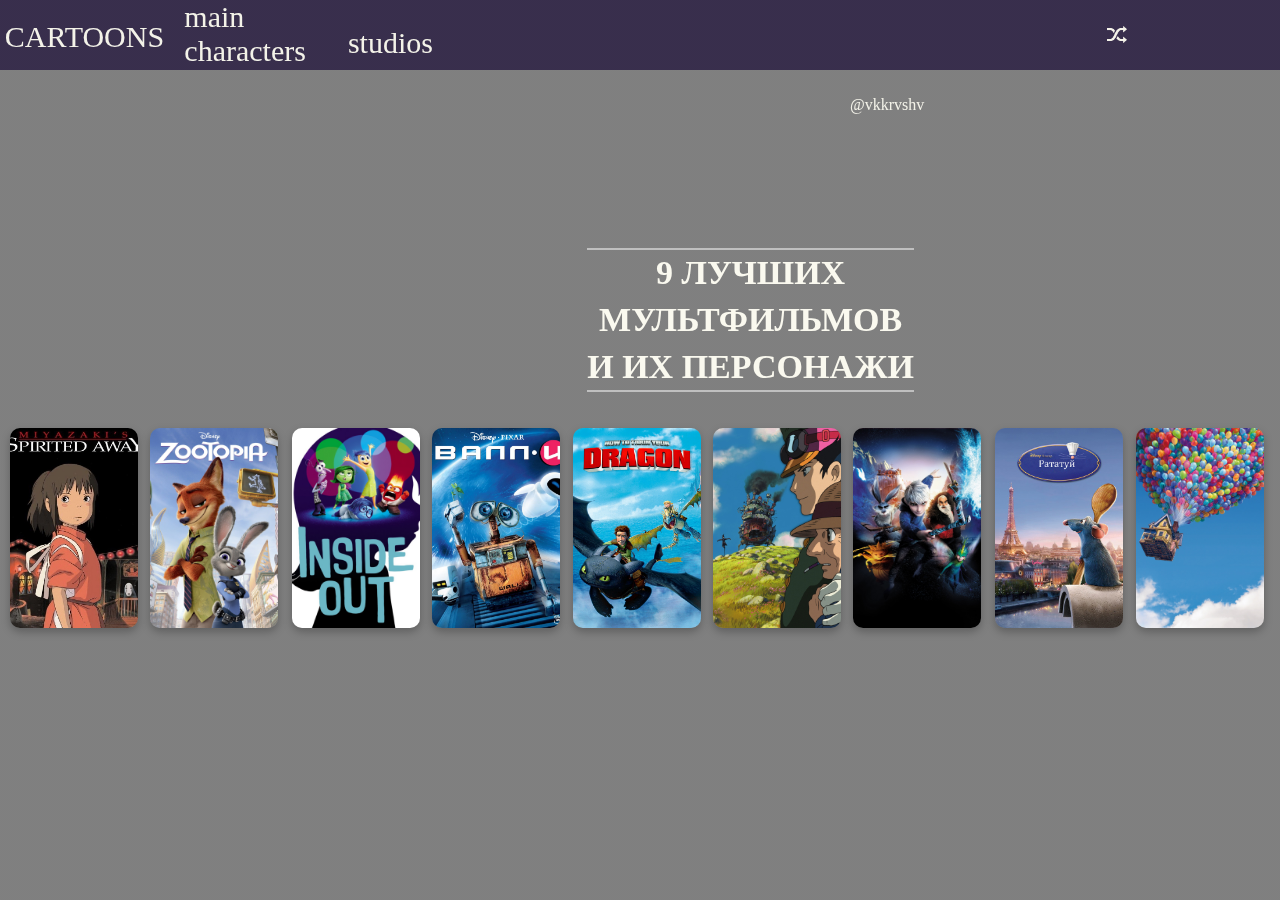
==== index.html @ b632f289 "Add files via upload" ====
<!DOCTYPE html>
<html>
<head>
<link rel="stylesheet" type="text/css" href="style.css">
<meta charset="UTF-8">
<title>Курсовая</title>
<meta name="viewport" content="width=device">
</head>
    
<body id="home">
    
<header class="headr">  
<div class="header">
    <div class="contents">
        <div class="containers">
<nav role="navigation">
    <ul>
        <li><div class="headertext1"><span style="vertical-align:-15px"><a href="#"><a href="index.html">CARTOONS</a></a></span></div></li>
            <li><div class="headertext2"><a href="#">main<br>characters</a></div>
            <ul class="dropdown">
                <li><a href="1.html#h1">Тихиро Огино</a></li>
                <li><a href="2.html#h2">Джуди Хопс</a></li>
                <li><a href="3.html#h3">Райли Андерсен</a></li>
                <li><a href="4.html#h4">ВАЛЛ-И</a></li>
                <li><a href="5.html#h5">Иккинг</a></li>
                <li><a href="6.html#h6">Софи Хаттер</a></li>
                <li><a href="7.html#h7">Ледяной Джек</a></li>
                <li><a href="8.html#h8">Реми</a></li>
                <li><a href="9.html#h9">Карл Фредриксен</a></li>
            </ul>
            </li>
        <li><div class="headertext2"><a href="#"><div style="margin-top:30%; margin-left:20%">studios</div></a></div>
            <ul class="dropdown">
                <li><a href="10.html#s1">Ghibli</a></li>
                <li><a href="10.html#s2">Disney</a></li>
                <li><a href="10.html#s3">Pixar</a></li>
                <li><a href="10.html#s4">DreamWorks</a></li>
            </ul>
            </li>
        <li><div class="logo"><a href="11.html"><img src="logo1.png" width="20" height="17" title="Случайный мультфильм"></a></div></li>
        <li><div class="headertext3">@vkkrvshv</div></li>
    </ul>
</nav></div></div>
</div></header><br>
    
    <!--<div class="box">
        <img src="osnov.png" width="800" height="400">-->
        <div class="text">
            <h2><div style="font-size:34px;font-family:Franklin Gothic Heavy;color:#faf9ef;text-align:center">9 лучших<br>мультфильмов<br>и их персонажи</div></h2></div><br>
<div class="w1"><div class="wrapper"><div class="cols">
<div class="col" ontouchstart="this.classList.toggle('hover');">
<div class="container">
<div class="front" style="background-image: url(m1.jpg)">
</div>
<div class="back">
<div class="inner">
  <p><a href="1.html">"Унесённые призраками"</a></p><span>2001 г.<br>12+</span>
</div></div></div></div></div></div></div>
    
<div class="w2"><div class="wrapper"><div class="cols">
<div class="col" ontouchstart="this.classList.toggle('hover');">
<div class="container">
<div class="front" style="background-image: url(m2.jpg)">
</div>
<div class="back">
<div class="inner">
  <p><a href="2.html">"Зверополис"</a></p><span>2016 г.<br>6+</span>
    </div></div></div></div></div></div></div>
    
<div class="w3"><div class="wrapper"><div class="cols">
<div class="col" ontouchstart="this.classList.toggle('hover');">
<div class="container">
<div class="front" style="background-image: url(m32.png)">
</div>
<div class="back">
<div class="inner">
  <p><a href="3.html">"Головоломка"</a></p><span>2015 г.<br>6+</span>
</div></div></div></div></div></div></div>
    
<div class="w4"><div class="wrapper"><div class="cols">
<div class="col" ontouchstart="this.classList.toggle('hover');">
<div class="container">
<div class="front" style="background-image: url(m4.jpg)">
</div>
<div class="back">
<div class="inner">
  <p><a href="4.html">"ВАЛЛ·И"</a></p><span>2008 г.<br>0+</span>
</div></div></div></div></div></div></div>
    
<div class="w5"><div class="wrapper"><div class="cols">
<div class="col" ontouchstart="this.classList.toggle('hover');">
<div class="container">
<div class="front" style="background-image: url(m5.jpg)">
</div>
<div class="back">
<div class="inner">
  <p><a href="5.html">"Как приручить дракона"</a></p><span>2010 г.<br>6+</span>
</div></div></div></div></div></div></div>
    
<div class="w6"><div class="wrapper"><div class="cols">
<div class="col" ontouchstart="this.classList.toggle('hover');">
<div class="container">
<div class="front" style="background-image: url(m6.jpg)">
</div>
<div class="back">
<div class="inner">
    <p><a href="6.html">"Ходячий замок"</a></p><span>2004 г.<br>6+</span>
    </div></div></div></div></div></div></div>
    
<div class="w7"><div class="wrapper"><div class="cols">
<div class="col" ontouchstart="this.classList.toggle('hover');">
<div class="container">
<div class="front" style="background-image: url(m7.jpg)">
</div>
<div class="back">
<div class="inner">
  <p><a href="7.html">"Хранители снов"</a></p><span>2012 г.<br>0+</span>
    </div></div></div></div></div></div></div>
    
<div class="w8"><div class="wrapper"><div class="cols">
<div class="col" ontouchstart="this.classList.toggle('hover');">
<div class="container">
<div class="front" style="background-image: url(m8.jpg)">
</div>
<div class="back">
<div class="inner">
  <p><a href="8.html">"Рататуй"</a></p><span>2007 г.<br>0+</span>
    </div></div></div></div></div></div></div>
    
<div class="w9"><div class="wrapper"><div class="cols">
<div class="col" ontouchstart="this.classList.toggle('hover');">
<div class="container">
<div class="front" style="background-image: url(m9.jpg)">
</div>
<div class="back">
<div class="inner">
  <p><a href="9.html">"Вверх"</a></p><span>2009 г.<br>0+</span>
    </div></div></div></div></div></div></div>
    
</body>
</html>
---- style.css ----
#home{
    background:linear-gradient(rgba(1,1,1,0.5), rgba(1,1,1,0.5)), url(fon3.jpg);
    -webkit-background-size:cover;
    -moz-background-size:cover;
    background-size: cover;
    background-repeat: repeat;
}

a{
    text-decoration: none;
}

.logo{
    position: fixed;
    margin:2% 0% 0% 52%;
    max-width:20px;
    max-height: 17px;
}

.headr {
position: fixed;
min-width:100%;
max-width: 1200px;
z-index: 1000;
}

.headr::before {
content: '';
position: fixed;
min-width:100%;
max-width: 1200px;
z-index: 2;
}

@media(max-width:1200px){
    .header, .li{
        max-width:970px;
    }
    .text h2{
        margin:75% 0 0 70%!important;
        width:100%!important;
    }
    .wrapper{
        width:85%!important;
        margin-top:10%!important;
    }
    .front, .back{
        height: 350px!important;
    }
    .logo{
        margin:3% 0% 0% 30%!important;
    }
    .headertext3{
        margin-top:6%!important;
        margin-left:360px!important;
    }
    .w1{
        margin-top: 25%!important;
        margin-left:-3%!important;
    }
    .w2{
        margin-left:28%!important;
    }
    .w3{
        margin-left:60%!important;
    }
    .w4{
        margin-top: 70%!important;
        margin-left:-3%!important;
    }
    .w5{
        margin-left:28%!important;
    }
    .w6{
        margin-left:60%!important;
    }
    .w7{
        margin-top: 115%!important;
        margin-left:-3%!important;
    }
    .w8{
        margin-left:28%!important;
    }
    .w9{
        margin-left:60%!important;
    }
    p a{
        font-size: 30px!important;
    }
    .back .inner span{
        font-size: 24px!important;
    }
    .inner{
        top:50%!important;
    }
}

@media (max-width:1200px) and (orientation:landscape){
    .w1{
        margin-left:-4.8%!important;
    }
    .w2{
        margin-left:6.4%!important;
    }

    .w3{
        margin-left:17.7%!important;
    }

    .w4{
        margin-top:0%!important;
        margin-left:28.9%!important;
    }

    .w5{
        margin-left:40.1%!important;
    }

    .w6{
        margin-left:51.5%!important;
    }

    .w7{
        margin-top:0%!important;
        margin-left:62.8%!important;
    }

    .w8{
        margin-left:74.1%!important;
    }

    .w9{
        margin-left:85.4%!important;
    }
    .wrapper{
        width:42%!important;
        margin-top:7%!important;
    }
    .front, .back{
        height: 150px!important;
    }
    .inner{
    top: 40%!important;
    height: 100%!important;
    }
    p a{
        font-size:14px!important;
    }
    .back .inner span{
    font-size: 12px!important;
    }
    .text h2{
        margin:75% 0 0 65%!important;
        width:100%!important;
    }
}

@media(max-width:992px){
    .header, .li, .text h2{
        max-width:750px;
    }
    .text h2{
        margin:0 auto;
    }
    .wrapper{
        width:100%;
        margin-top:10%;
    }
    .front, .back{
    height: 500px;
    }
}

@media(max-width:767px){
    .header{
        max-width:none;
    }
}

ul{
    list-style: none;
    margin: 0;
    padding-left: 0;
    position: fixed;
}

li{
    height:100%;
    display: block;
    float: left;
    text-decoration: none;
    transition-duration: 0.5s;
    margin-right: 25px;
    width:auto;  
}

li a{
    color: #faf9ef;
}

ul li:hover>ul,
ul li ul:hover{
    visibility: visible;
    display: inline-block;
}

ul li ul li{
    height: 100%;
    width: 100%;
    font-size: 20px;
    text-align: center;
    position: relative;
    background-color: #352b4a;
}

ul li ul{
    visibility: hidden;
    width: 160px;
    height: 27px;
    position: fixed;
    transition: all 0.5s ease;
    display: none;
}

.header {
    background-color: #352b4a;
    min-width:100%;
    max-width:1200px;
	min-height: 70px;
    max-height: 70px;
    opacity: 0.95;
    position: fixed;
    top:0;
    left:0;
}

.headertext1{
    font-size:30px;
    font-family:Franklin Gothic Heavy;
    margin-top: 3%;
    margin-left: 3%;
}

.headertext2{
    font-size:30px;
    font-family:Franklin Gothic Heavy;
}

.headertext3{
    font-size:16px;
    font-family:Franklin Gothic Heavy;
    color: #faf9ef;
    margin-top:3%;
    margin-left:850px;
}

.text {
    position: fixed;
    margin: -10% auto 0 14%;
    text-align: center;
}

.text h2 {
    color: white;
    display: inline-block;
    line-height: 180%;
    text-transform: uppercase;
    border-width: 2px 0;
    border-color: rgba(255,255,255,0.5);
    border-style: solid;
    width:auto;
    opacity: 1;
    margin: 350px auto auto 400px;
}

p{
    font-family: Vernada;
    font-size: 22px;
    margin-left: 2%;
    padding:5%;
}

h2{
    font-family: Franklin Gothic Heavy;
    font-size: 26px;
    margin-top:7%;
    margin-left:2%;
}

.h21 h2{
    font-family: Franklin Gothic Heavy;
    font-size: 26px;
    margin-top:3%;
    margin-left:2%;
}

.video{
    margin: 1% 2% 0 2%;
    float: left;
}

.left img{
    width:260px;
    height:375px;
    float: left;
    margin: 15px 40px 5px 30px;
}

.left img:hover {
-webkit-transform: rotateZ(10deg);
-ms-transform: rotateZ(10deg);
transform: rotateZ(10deg);
    transition: 1s;
}

.right img{
    width:260px;
    height:375px;
    float: right;
    margin: 15px 30px 5px 40px;
}

.right img:hover {
-webkit-transform: rotateZ(-10deg);
-ms-transform: rotateZ(-10deg);
transform: rotateZ(-10deg);
        transition: 1s;
}

.hor img:hover{
    -webkit-transform: rotateZ(10deg);
-ms-transform: rotateZ(10deg);
transform: rotateZ(10deg);
        transition: 1s;
}

.texthero{
    font-family: Vernada;
    font-size: 22px;
    margin-left: 2%;
    margin-right: 2%;
}

hr{
    border: none;
    background-color: white;
    height: 0.5px;
    margin: 10px;
}

.wrapper{
    width: 50%;
    height:auto;
    position:fixed;
    margin: 30% 0 0 0;
}

.col{
    width: calc(25% - 2rem);
    margin-left:10%;
    cursor: pointer;
}

.cols{
  display: -webkit-box;
  display: -ms-flexbox;
  display: flex;
  -ms-flex-wrap: nowrap;
      flex-wrap: nowrap;
  -webkit-box-pack: center;
      -ms-flex-pack: center;
          justify-content: left;
}

.container{
  -webkit-transform-style: preserve-3d;
          transform-style: preserve-3d;
-webkit-perspective: 100%;
        perspective: 100%;
}

.front,
.back{
  background-size: cover;
  box-shadow: 0 4px 8px 0 rgba(0,0,0,0.25);
  border-radius: 10px;
background-position: center;
-webkit-transition: -webkit-transform .7s cubic-bezier(0.4, 0.2, 0.2, 1);
transition: -webkit-transform .7s cubic-bezier(0.4, 0.2, 0.2, 1);
-o-transition: transform .7s cubic-bezier(0.4, 0.2, 0.2, 1);
transition: transform .7s cubic-bezier(0.4, 0.2, 0.2, 1);
transition: transform .7s cubic-bezier(0.4, 0.2, 0.2, 1), -webkit-transform .7s cubic-bezier(0.4, 0.2, 0.2, 1);
-webkit-backface-visibility: hidden;
        backface-visibility: hidden;
text-align: center;
height: 200px;
border-radius: 10px;
}

.back{
  background: #0e0b17;
    opacity: 0.95;
}

.front:after{
position: absolute;
    top: 0;
    left: 0;
    width: 100%;
    height: 100%;
    content: '';
    display: block;
    opacity: 0;
    -webkit-backface-visibility: hidden;
            backface-visibility: hidden;
    border-radius: 10px;
}
.container:hover .front,
.container:hover .back{
    -webkit-transition: -webkit-transform .7s cubic-bezier(0.4, 0.2, 0.2, 1);
    transition: -webkit-transform .7s cubic-bezier(0.4, 0.2, 0.2, 1);
    -o-transition: transform .7s cubic-bezier(0.4, 0.2, 0.2, 1);
    transition: transform .7s cubic-bezier(0.4, 0.2, 0.2, 1);
    transition: transform .7s cubic-bezier(0.4, 0.2, 0.2, 1), -webkit-transform .7s cubic-bezier(0.4, 0.2, 0.2, 1);
}

.back{
    position: absolute;
    top: 0;
    left: 0;
    width: 100%;
}

.inner{
    -webkit-transform: translateY(-50%) translateZ(60px) scale(0.94);
            transform: translateY(-50%) translateZ(60px) scale(0.94);
    top: 40%;
    position: absolute;
    width: 100%;
    height: 60%;
    padding: 2px;
    -webkit-box-sizing: border-box;
            box-sizing: border-box;
    -webkit-perspective: inherit;
            perspective: inherit;
    z-index: 2;
}

.container .back{
    -webkit-transform: rotateY(180deg);
            transform: rotateY(180deg);
    -webkit-transform-style: preserve-3d;
            transform-style: preserve-3d;
}

.container .front{
    -webkit-transform: rotateY(0deg);
            transform: rotateY(0deg);
    -webkit-transform-style: preserve-3d;
            transform-style: preserve-3d;
}

.container:hover .back{
  -webkit-transform: rotateY(0deg);
          transform: rotateY(0deg);
  -webkit-transform-style: preserve-3d;
          transform-style: preserve-3d;
}

.container:hover .front{
  -webkit-transform: rotateY(-180deg);
          transform: rotateY(-180deg);
  -webkit-transform-style: preserve-3d;
          transform-style: preserve-3d;
}

.back .inner span{
  color: rgba(255,255,255,0.7);
  font-family: 'Montserrat';
  font-weight: 300;
    font-size: 18px;
}

@media screen and (max-width: 64rem){
  .col{
    width: calc(33.333333% - 2rem);
  }
}

@media screen and (max-width: 48rem){
  .col{
    width: calc(50% - 2rem);
  }
}

@media screen and (max-width: 32rem){
  .col{
    width: 100%;
    margin: 0 0 2rem 0;
  }
}

p a{
    font-size:20px;
    font-family:Cooper Black;
    font-weight: bold;
    color: #b6acce;
}

.st img{
    border-radius: 5%;
    margin:2%;
}

figure {
    text-align: center;
    font-size: 18px;
    width:200px;
    height:200px;
    display: inline-block;
}

figure img{
    border-radius: 10%;
}

iframe{
    border:0;
    margin-left:-2%;
}

.w1{
    margin-left:-4.9%;
}

.w2{
    margin-left:6.2%;
}

.w3{
    margin-left:17.4%;
}

.w4{
    margin-left:28.5%;
}

.w5{
    margin-left:39.6%;
}

.w6{
    margin-left:50.7%;
}

.w7{
    margin-left:61.8%;
}

.w8{
    margin-left:73%;
}

.w9{
    margin-left:84.2%;
}
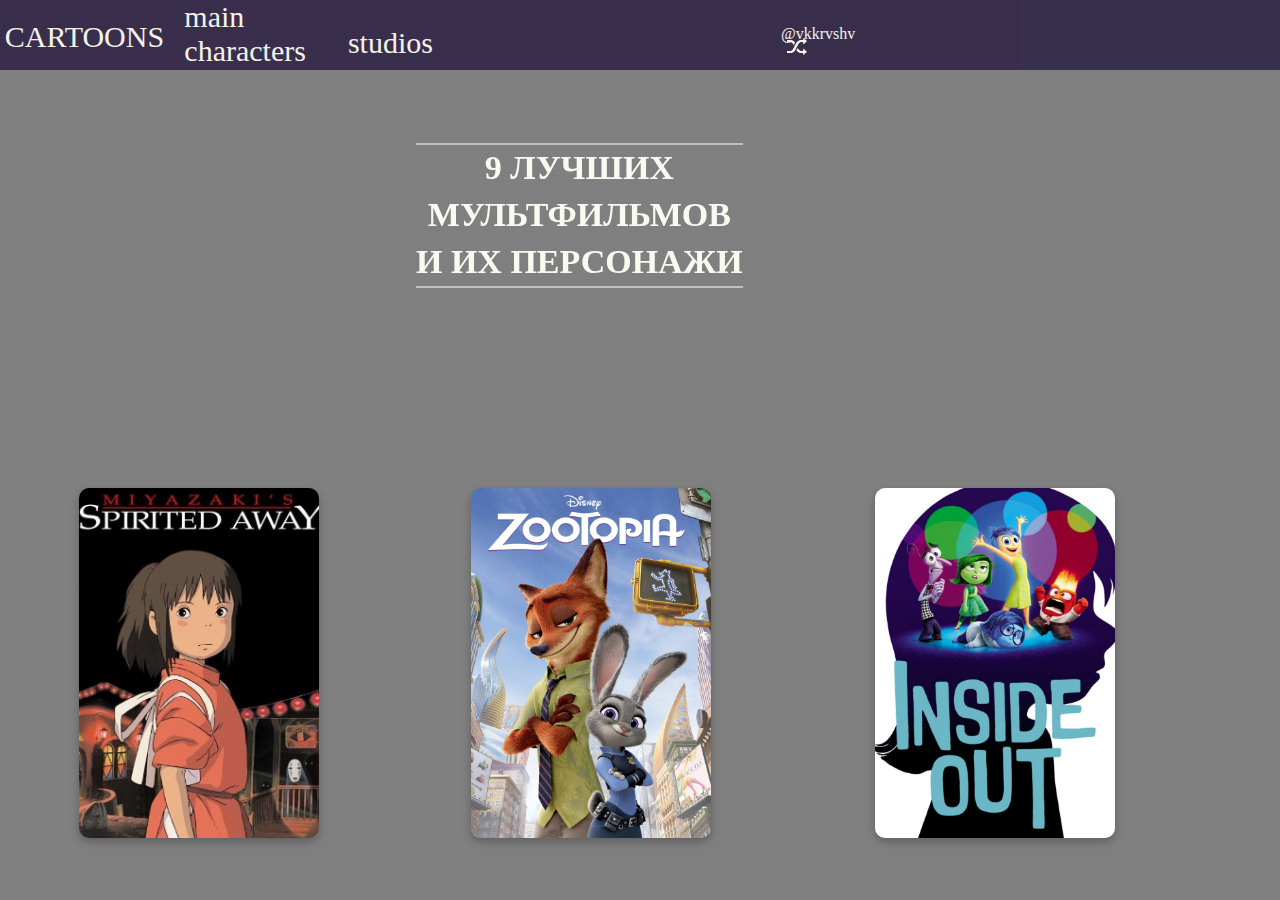
==== commit 776e0613: "Update index.html" ====
--- a/index.html
+++ b/index.html
@@ -55,7 +55,13 @@
 <div class="back">
 <div class="inner">
   <p><a href="1.html">"Унесённые призраками"</a></p><span>2001 г.<br>12+</span>
-</div></div></div></div></div></div></div>
+</div>
+    </div>
+    </div>
+    </div>
+    </div>
+    </div>
+    </div>
     
 <div class="w2"><div class="wrapper"><div class="cols">
 <div class="col" ontouchstart="this.classList.toggle('hover');">
@@ -65,7 +71,13 @@
 <div class="back">
 <div class="inner">
   <p><a href="2.html">"Зверополис"</a></p><span>2016 г.<br>6+</span>
-    </div></div></div></div></div></div></div>
+    </div>
+    </div>
+    </div>
+    </div>
+    </div>
+    </div>
+    </div>
     
 <div class="w3"><div class="wrapper"><div class="cols">
 <div class="col" ontouchstart="this.classList.toggle('hover');">
@@ -75,7 +87,13 @@
 <div class="back">
 <div class="inner">
   <p><a href="3.html">"Головоломка"</a></p><span>2015 г.<br>6+</span>
-</div></div></div></div></div></div></div>
+</div>
+    </div>
+    </div>
+    </div>
+    </div>
+    </div>
+    </div>
     
 <div class="w4"><div class="wrapper"><div class="cols">
 <div class="col" ontouchstart="this.classList.toggle('hover');">
@@ -85,7 +103,13 @@
 <div class="back">
 <div class="inner">
   <p><a href="4.html">"ВАЛЛ·И"</a></p><span>2008 г.<br>0+</span>
-</div></div></div></div></div></div></div>
+</div>
+    </div>
+    </div>
+    </div>
+    </div>
+    </div>
+    </div>
     
 <div class="w5"><div class="wrapper"><div class="cols">
 <div class="col" ontouchstart="this.classList.toggle('hover');">
@@ -95,7 +119,13 @@
 <div class="back">
 <div class="inner">
   <p><a href="5.html">"Как приручить дракона"</a></p><span>2010 г.<br>6+</span>
-</div></div></div></div></div></div></div>
+</div>
+    </div>
+    </div>
+    </div>
+    </div>
+    </div>
+    </div>
     
 <div class="w6"><div class="wrapper"><div class="cols">
 <div class="col" ontouchstart="this.classList.toggle('hover');">
@@ -105,7 +135,13 @@
 <div class="back">
 <div class="inner">
     <p><a href="6.html">"Ходячий замок"</a></p><span>2004 г.<br>6+</span>
-    </div></div></div></div></div></div></div>
+    </div>
+    </div>
+    </div>
+    </div>
+    </div>
+    </div>
+    </div>
     
 <div class="w7"><div class="wrapper"><div class="cols">
 <div class="col" ontouchstart="this.classList.toggle('hover');">
@@ -115,7 +151,13 @@
 <div class="back">
 <div class="inner">
   <p><a href="7.html">"Хранители снов"</a></p><span>2012 г.<br>0+</span>
-    </div></div></div></div></div></div></div>
+    </div>
+    </div>
+    </div>
+    </div>
+    </div>
+    </div>
+    </div>
     
 <div class="w8"><div class="wrapper"><div class="cols">
 <div class="col" ontouchstart="this.classList.toggle('hover');">
@@ -125,7 +167,13 @@
 <div class="back">
 <div class="inner">
   <p><a href="8.html">"Рататуй"</a></p><span>2007 г.<br>0+</span>
-    </div></div></div></div></div></div></div>
+    </div>
+    </div>
+    </div>
+    </div>
+    </div>
+    </div>
+    </div>
     
 <div class="w9"><div class="wrapper"><div class="cols">
 <div class="col" ontouchstart="this.classList.toggle('hover');">
@@ -135,7 +183,13 @@
 <div class="back">
 <div class="inner">
   <p><a href="9.html">"Вверх"</a></p><span>2009 г.<br>0+</span>
-    </div></div></div></div></div></div></div>
+    </div>
+    </div>
+    </div>
+    </div>
+    </div>
+    </div>
+    </div>
     
 </body>
-</html>+</html>
--- a/style.css
+++ b/style.css
@@ -1,9 +1,13 @@
 #home{
     background:linear-gradient(rgba(1,1,1,0.5), rgba(1,1,1,0.5)), url(fon3.jpg);
-    -webkit-background-size:cover;
-    -moz-background-size:cover;
-    background-size: cover;
+    -webkit-background-size:100%;
+    -moz-background-size:100%;
+    background-size: 100%;
     background-repeat: repeat;
+}
+
+html{
+    height:100%;
 }
 
 a{
@@ -32,10 +36,17 @@
 z-index: 2;
 }
 
-@media(max-width:1200px){
-    .header, .li{
-        max-width:970px;
-    }
+@media(max-width:2000px){
+	.logo{
+	margin:3% 0% 0% 70%!important;
+	}
+	.headertext3{
+	margin-top:6%!important;
+	margin-left:1200px!important;
+	}
+}
+
+@media(max-width:1400px){
     .text h2{
         margin:75% 0 0 70%!important;
         width:100%!important;
@@ -48,11 +59,11 @@
         height: 350px!important;
     }
     .logo{
-        margin:3% 0% 0% 30%!important;
+        margin:3% 0% 0% 27%!important;
     }
     .headertext3{
         margin-top:6%!important;
-        margin-left:360px!important;
+        margin-left:340px!important;
     }
     .w1{
         margin-top: 25%!important;
@@ -95,7 +106,7 @@
     }
 }
 
-@media (max-width:1200px) and (orientation:landscape){
+@media (max-width:1200px) and (orientation:landscape)and(max-height:1200px){
     .w1{
         margin-left:-4.8%!important;
     }
@@ -174,6 +185,21 @@
 @media(max-width:767px){
     .header{
         max-width:none;
+    }
+     .text h2{
+        margin:0 auto!important;
+    }
+}
+
+@media(max-width:767px)and(max-height:555px){
+    .header{
+        max-width:none;
+    }
+     .text h2{
+        margin:0 auto!important;
+    }
+    body{
+        overflow-y:visible!important;
     }
 }
 
@@ -186,12 +212,17 @@
 
 li{
     height:100%;
-    display: block;
+    display: inline-block;
     float: left;
     text-decoration: none;
     transition-duration: 0.5s;
     margin-right: 25px;
     width:auto;  
+}
+
+ul li ul li:hover{
+    background: #412b4a;
+    opacity: 0.95;
 }
 
 li a{
@@ -270,7 +301,7 @@
     border-style: solid;
     width:auto;
     opacity: 1;
-    margin: 350px auto auto 400px;
+    margin: 350px auto auto 370px;
 }
 
 p{
